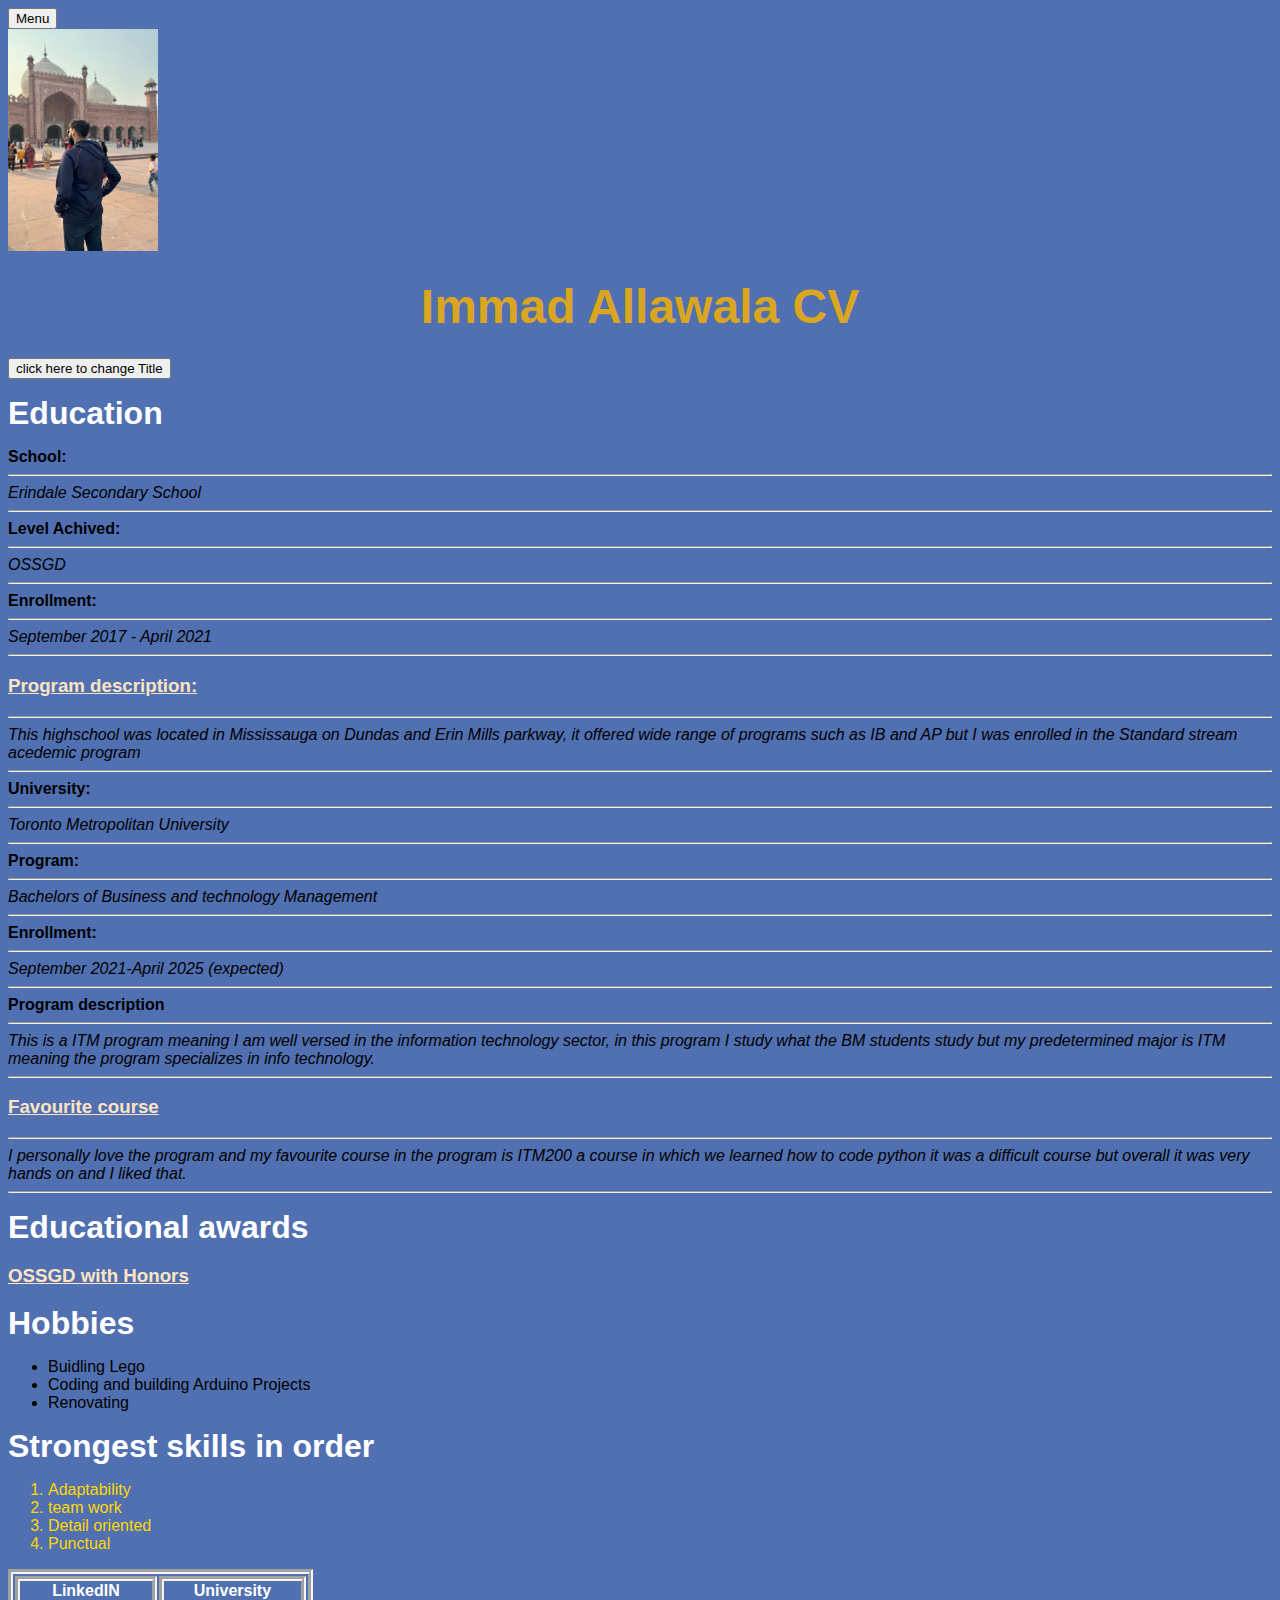
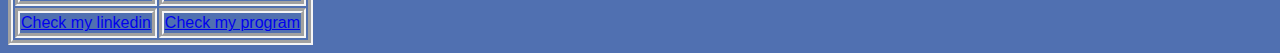
==== index.html @ 3194ed62 "Update index.html" ====
<!DOCTYPE html>
<html>
    <head>
        <div id="dropdown">
            <nav>
        
                 
                    <button class="drop" onmouseover="showDropdown('ecDropdown')" 
                    onmouseout="hideDropdown('ecDropdown')">Menu </button>
                    <div class="dropdown-content" id="ecDropdown" 
                    onmouseover="showDropdown('ecDropdown')" 
                    onmouseout="hideDropdown('ecDropdown')">
                    <div><a href="index.html">Extra curriculars </a></div>
                    <div><a href="image.html">test </a></div>
                    </div>
                 
        
                </div>
                </nav>

    <title>Immad Allawala CV</title>

<div id="myDP">
    <img src="Personal Photo" alt="Photo of me">
</div>

    </head>
    <div id="Heads">
        <h1>Immad Allawala CV</h1>
    </div>

    <link rel="stylesheet" href="style.css">
    <script type="module" src="./main.js"></script>

<body>

<button id="myBtn" type="button" >click here to change Title</button>
<div id="Edu">
    <H2>Education</H2>   
</div>
<section>

 <strong>School:</strong> <i> <hr> Erindale Secondary School </i> <hr>
 <b>Level Achived:</b> <hr> <i> OSSGD </i> <hr>
<b>Enrollment:</b> <hr> <i>September 2017 - April 2021</h2></i> <hr>
<h3><b>Program description:</b></h3>
<hr>
<i>This highschool was located in Mississauga on Dundas and Erin Mills parkway,
    it offered wide range of programs such as IB and AP but I was enrolled in the Standard stream acedemic program</i> <hr>

</section>

   <b>University:</b> <hr> <i>Toronto Metropolitan University</i> <hr>
   <b>Program:</b> <hr> <i>Bachelors of Business and technology Management</i> <hr>
   <b>Enrollment:</b> <hr> <i>September 2021-April 2025 (expected)</i> <hr>
   <b>Program description</b> <hr>
   <i> This is a ITM program meaning I am well versed in the information technology sector, in this program I study what the BM students study but my predetermined major is ITM meaning the program specializes in info technology.</i> <hr>
    <h3><b>Favourite course</b></h3> <hr>
     <i>I personally love the program and my favourite course in the program is ITM200 a course in which we learned how to code python it was a difficult course but overall it was very hands on and I liked that.</i> <hr>

<H2>Educational awards</H2>
<h3>OSSGD with Honors</h3>

<H2>Hobbies</H2>
<UL> 
<li>Buidling Lego</li>
<li>Coding and building Arduino Projects</li> 
<li>Renovating</li>
</UL>

<h2>Strongest skills in order</h2>
<ol type="1">
    <li>Adaptability</li>
    <li>team work</li>
    <li>Detail oriented</li>
    <li>Punctual</li>
</ol>
<div id="links">
<table>

    <tr>
        <th>LinkedIN</th>
        <th>University</th>
    </tr>
    <tr>
        <td>
            <a href="https://www.linkedin.com/in/immad-allawala-a79969172/">Check my linkedin</a>
        </td>
        <td>
            <a href="https://www.torontomu.ca/programs/undergraduate/business-technology-management/">Check my program</a>
        </td>
    </tr>
</table>
</div>

<style>

body {
    font-family: Arial;
    font-size: 12;
    background-color: rgb(80, 112, 177);
}

table, th, td {
    border: 5px #fff;
    color: white;
    border-color: whitesmoke;
    table-layout: auto;
    width: auto;
    border-style: groove;

}

h1 {
    color: goldenrod;
    text-align: center;
    font-size: 3em;
    margin-top: 0.5em;
    margin-bottom: 0.5em;
    margin-left: 1em;
    margin-right: 1em;
    text-align: center;
    font-weight: bolder;
}

h2 {
    color: white;
    text-align: left;
    font-size: 2em;
    margin-top: 0.5em;
    margin-bottom: 0.5em;
    margin-right: 1em;
    text-align: justify;
}

h3 {
     color: bisque;
     text-align: center;
     text-decoration: underline;
     text-transform: initial;
     text-align: justify;
}

p {
    font-family: 'Times New Roman', Times, serif;
    font-size: 2em;
    color: white;

}

a {
A:link {text-decoration:dotted}
A:visited {text-decoration:underline }
A:active {text-decoration:blue }
A:hover {text-decoration: underline; color: red;}
}

ol {
    color: gold;
}

img {
    width: 150px;
    height: auto;
}

.Zoomed {
    width: 400px;
    height: auto;
}

.Navi {
    color: burlywood;
    size: 1in;
}

nav {
    color:black ;
    size: 0.5in;
    text-underline-position: below;
}

.dropdown-content { display: none; }
        .nav-item { cursor: pointer; }
</style>

<script>
document.getElementById("myBtn").onclick = function() {
    var name = prompt("Please enter your name:", "");
    if (name != null && name != "") {
        document.getElementById("Heads").innerHTML = "Hello, " + name;
    }
};


document.getElementById("myDP").onclick = function() {
    var img = this.getElementsByTagName('img')[0];
    img.classList.toggle("Zoomed");
}

function highlight() {
    this.getElementsById(Navbar);
    Navbar.classList.toggle("Naviin");
}

function unhighlight() {
    this.getElementsById(Navbar);
    Navbar.classList.toggle("nav");
}


document.getElementById("myBtn").onclick = function() {
    var name = prompt("Please enter your name:", "");
    if (name != null && name != "") {
        document.getElementById("Heads").innerHTML = "Hello, " + name;
    }
};

document.getElementById("myDP").onclick = function() {
    var img = this.getElementsByTagName('img')[0];
    img.classList.toggle("Zoomed");
}

function showDropdown(dropdownId) {
    var dropdown = document.getElementById(dropdownId);
    dropdown.style.display = 'block';
}

function showDropdown(dropdownId) {
    var dropdown = document.getElementById(dropdownId);
    dropdown.style.display = 'block';
}

// hide dropdown
function hideDropdown(dropdownId) {
    var dropdown = document.getElementById(dropdownId);
    dropdown.style.display = 'none';
}

function showDropdown(dropdownId) {
    var dropdown = document.getElementById(dropdownId);
    dropdown.style.display = 'block';
}

// hide dropdown
function hideDropdown(dropdownId) {
    var dropdown = document.getElementById(dropdownId);
    dropdown.style.display = 'none';
}

</script>


</body>

</html>
---- style.css ----
body {
    font-family: Arial;
    font-size: 12;
    background-color: rgb(80, 112, 177);
}

table, th, td {
    border: 5px #fff;
    color: white;
    border-color: whitesmoke;
    table-layout: auto;
    width: auto;
    border-style: groove;

}

h1 {
    color: goldenrod;
    text-align: center;
    font-size: 3em;
    margin-top: 0.5em;
    margin-bottom: 0.5em;
    margin-left: 1em;
    margin-right: 1em;
    text-align: center;
    font-weight: bolder;
}

h2 {
    color: white;
    text-align: left;
    font-size: 2em;
    margin-top: 0.5em;
    margin-bottom: 0.5em;
    margin-right: 1em;
    text-align: justify;
}

h3 {
     color: bisque;
     text-align: center;
     text-decoration: underline;
     text-transform: initial;
     text-align: justify;
}

p {
    font-family: 'Times New Roman', Times, serif;
    font-size: 2em;
    color: white;

}

a {
A:link {text-decoration:dotted}
A:visited {text-decoration:underline }
A:active {text-decoration:blue }
A:hover {text-decoration: underline; color: red;}
}

ol {
    color: gold;
}

img {
    width: 150px;
    height: auto;
}

.Zoomed {
    width: 400px;
    height: auto;
}

.Navi {
    color: burlywood;
    size: 1in;
}

nav {
    color:black ;
    size: 0.5in;
    text-underline-position: below;
}

.dropdown-content { display: none; }
        .nav-item { cursor: pointer; }
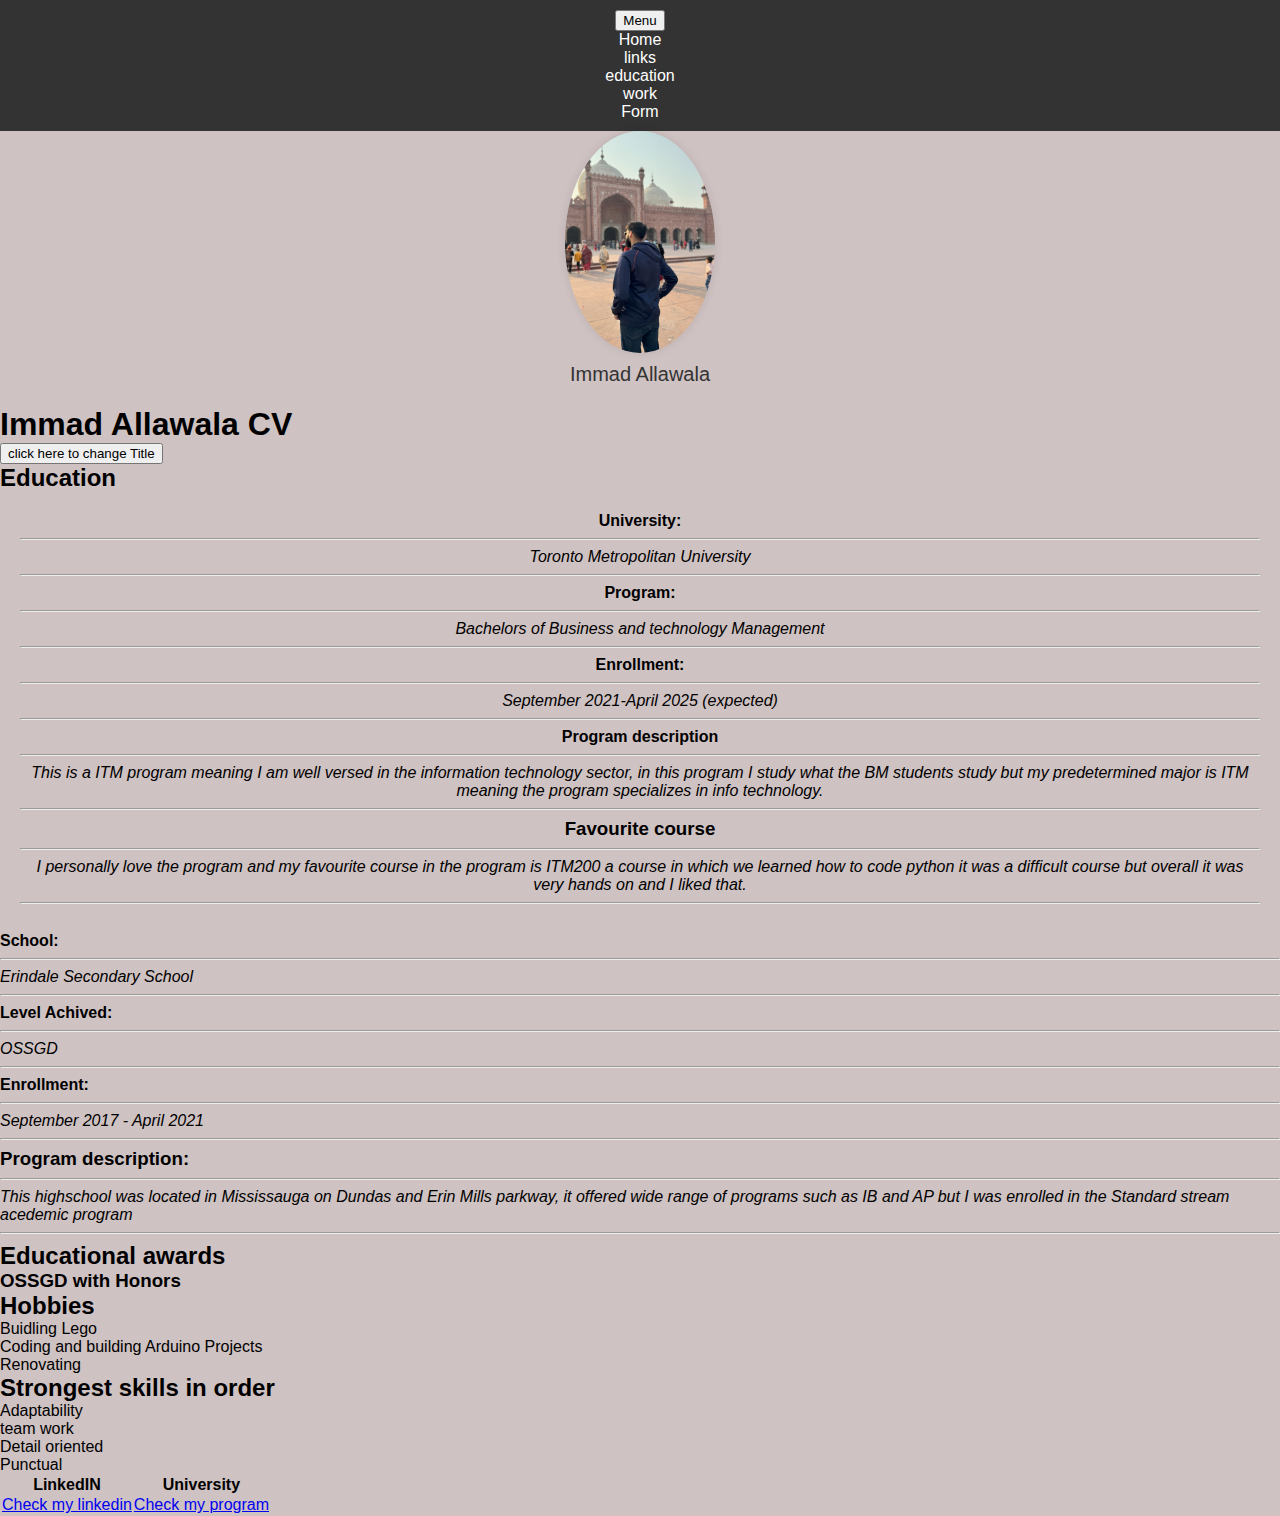
==== commit 19dd7334: "new site" ====
--- a/index.html
+++ b/index.html
@@ -10,8 +10,11 @@
                     <div class="dropdown-content" id="ecDropdown" 
                     onmouseover="showDropdown('ecDropdown')" 
                     onmouseout="hideDropdown('ecDropdown')">
-                    <div><a href="index.html">Extra curriculars </a></div>
-                    <div><a href="image.html">test </a></div>
+                    <div><a href="index.html">Home </a></div>
+                    <div><a href="links.html">links</a></div>
+                    <div><a href="education.html">education</a></div>
+                    <div><a href="work.html">work</a></div>
+                    <div><a href="form.html">Form</a></div>
                     </div>
                  
         
@@ -20,9 +23,13 @@
 
     <title>Immad Allawala CV</title>
 
-<div id="myDP">
-    <img src="Personal Photo" alt="Photo of me">
-</div>
+    <div id="myDP">
+        <img src="Personal Photo" alt="Photo of me">
+        <div id="myName">Immad Allawala</div>
+    </div>
+    
+    
+    
 
     </head>
     <div id="Heads">
@@ -40,23 +47,23 @@
 </div>
 <section>
 
- <strong>School:</strong> <i> <hr> Erindale Secondary School </i> <hr>
- <b>Level Achived:</b> <hr> <i> OSSGD </i> <hr>
-<b>Enrollment:</b> <hr> <i>September 2017 - April 2021</h2></i> <hr>
-<h3><b>Program description:</b></h3>
-<hr>
-<i>This highschool was located in Mississauga on Dundas and Erin Mills parkway,
-    it offered wide range of programs such as IB and AP but I was enrolled in the Standard stream acedemic program</i> <hr>
+    <b>University:</b> <hr> <i>Toronto Metropolitan University</i> <hr>
+    <b>Program:</b> <hr> <i>Bachelors of Business and technology Management</i> <hr>
+    <b>Enrollment:</b> <hr> <i>September 2021-April 2025 (expected)</i> <hr>
+    <b>Program description</b> <hr>
+    <i> This is a ITM program meaning I am well versed in the information technology sector, in this program I study what the BM students study but my predetermined major is ITM meaning the program specializes in info technology.</i> <hr>
+     <h3><b>Favourite course</b></h3> <hr>
+      <i>I personally love the program and my favourite course in the program is ITM200 a course in which we learned how to code python it was a difficult course but overall it was very hands on and I liked that.</i> <hr>
 
 </section>
 
-   <b>University:</b> <hr> <i>Toronto Metropolitan University</i> <hr>
-   <b>Program:</b> <hr> <i>Bachelors of Business and technology Management</i> <hr>
-   <b>Enrollment:</b> <hr> <i>September 2021-April 2025 (expected)</i> <hr>
-   <b>Program description</b> <hr>
-   <i> This is a ITM program meaning I am well versed in the information technology sector, in this program I study what the BM students study but my predetermined major is ITM meaning the program specializes in info technology.</i> <hr>
-    <h3><b>Favourite course</b></h3> <hr>
-     <i>I personally love the program and my favourite course in the program is ITM200 a course in which we learned how to code python it was a difficult course but overall it was very hands on and I liked that.</i> <hr>
+     <strong>School:</strong> <i> <hr> Erindale Secondary School </i> <hr>
+     <b>Level Achived:</b> <hr> <i> OSSGD </i> <hr>
+    <b>Enrollment:</b> <hr> <i>September 2017 - April 2021</h2></i> <hr>
+    <h3><b>Program description:</b></h3>
+    <hr>
+    <i>This highschool was located in Mississauga on Dundas and Erin Mills parkway,
+        it offered wide range of programs such as IB and AP but I was enrolled in the Standard stream acedemic program</i> <hr>
 
 <H2>Educational awards</H2>
 <h3>OSSGD with Honors</h3>
@@ -92,97 +99,6 @@
     </tr>
 </table>
 </div>
-
-<style>
-
-body {
-    font-family: Arial;
-    font-size: 12;
-    background-color: rgb(80, 112, 177);
-}
-
-table, th, td {
-    border: 5px #fff;
-    color: white;
-    border-color: whitesmoke;
-    table-layout: auto;
-    width: auto;
-    border-style: groove;
-
-}
-
-h1 {
-    color: goldenrod;
-    text-align: center;
-    font-size: 3em;
-    margin-top: 0.5em;
-    margin-bottom: 0.5em;
-    margin-left: 1em;
-    margin-right: 1em;
-    text-align: center;
-    font-weight: bolder;
-}
-
-h2 {
-    color: white;
-    text-align: left;
-    font-size: 2em;
-    margin-top: 0.5em;
-    margin-bottom: 0.5em;
-    margin-right: 1em;
-    text-align: justify;
-}
-
-h3 {
-     color: bisque;
-     text-align: center;
-     text-decoration: underline;
-     text-transform: initial;
-     text-align: justify;
-}
-
-p {
-    font-family: 'Times New Roman', Times, serif;
-    font-size: 2em;
-    color: white;
-
-}
-
-a {
-A:link {text-decoration:dotted}
-A:visited {text-decoration:underline }
-A:active {text-decoration:blue }
-A:hover {text-decoration: underline; color: red;}
-}
-
-ol {
-    color: gold;
-}
-
-img {
-    width: 150px;
-    height: auto;
-}
-
-.Zoomed {
-    width: 400px;
-    height: auto;
-}
-
-.Navi {
-    color: burlywood;
-    size: 1in;
-}
-
-nav {
-    color:black ;
-    size: 0.5in;
-    text-underline-position: below;
-}
-
-.dropdown-content { display: none; }
-        .nav-item { cursor: pointer; }
-</style>
 
 <script>
 document.getElementById("myBtn").onclick = function() {
--- a/style.css
+++ b/style.css
@@ -1,87 +1,102 @@
-body {
-    font-family: Arial;
-    font-size: 12;
-    background-color: rgb(80, 112, 177);
+/* Resetting default margin and padding */
+body, h1, h2, h3, p, ul, ol, li, table, th, td {
+    margin: 0;
+    padding: 0;
 }
 
-table, th, td {
-    border: 5px #fff;
-    color: white;
-    border-color: whitesmoke;
-    table-layout: auto;
-    width: auto;
-    border-style: groove;
+body {
+    font-family: Arial, sans-serif;
+    margin: 0;
+    padding: 0;
+    background-color: #f5f5f5; /* Background color for the body */
+}
 
+header {
+    background-color: #333;
+    color: #fff;
+    text-align: center;
+    padding: 20px 0;
 }
 
 h1 {
-    color: goldenrod;
-    text-align: center;
-    font-size: 3em;
-    margin-top: 0.5em;
-    margin-bottom: 0.5em;
-    margin-left: 1em;
-    margin-right: 1em;
-    text-align: center;
-    font-weight: bolder;
-}
-
-h2 {
-    color: white;
-    text-align: left;
-    font-size: 2em;
-    margin-top: 0.5em;
-    margin-bottom: 0.5em;
-    margin-right: 1em;
-    text-align: justify;
-}
-
-h3 {
-     color: bisque;
-     text-align: center;
-     text-decoration: underline;
-     text-transform: initial;
-     text-align: justify;
-}
-
-p {
-    font-family: 'Times New Roman', Times, serif;
-    font-size: 2em;
-    color: white;
-
-}
-
-a {
-A:link {text-decoration:dotted}
-A:visited {text-decoration:underline }
-A:active {text-decoration:blue }
-A:hover {text-decoration: underline; color: red;}
-}
-
-ol {
-    color: gold;
-}
-
-img {
-    width: 150px;
-    height: auto;
-}
-
-.Zoomed {
-    width: 400px;
-    height: auto;
-}
-
-.Navi {
-    color: burlywood;
-    size: 1in;
+    margin: 0;
 }
 
 nav {
-    color:black ;
-    size: 0.5in;
-    text-underline-position: below;
+    background-color: #333;
+    color: #fff;
+    text-align: center;
+    padding: 10px 0;
 }
 
-.dropdown-content { display: none; }
-        .nav-item { cursor: pointer; }+nav a {
+    color: #fff;
+    text-decoration: none;
+    padding: 0 10px;
+}
+
+nav a:hover {
+    text-decoration: underline;
+}
+
+section {
+    padding: 20px;
+    text-align: center; /* Align section content to center */
+}
+
+.container {
+    max-width: 800px;
+    margin: 0 auto; /* Centering the container */
+    background-color: #fff;
+    padding: 20px;
+    border-radius: 8px;
+    box-shadow: 0 0 10px rgba(0, 0, 0, 0.1); /* Adding a subtle shadow */
+}
+
+.intro {
+    font-size: 18px;
+    margin-bottom: 20px;
+}
+
+.btn {
+    background-color: #007bff;
+    color: #fff;
+    padding: 10px 20px;
+    border: none;
+    border-radius: 4px;
+    cursor: pointer;
+    transition: background-color 0.3s;
+}
+
+.btn:hover {
+    background-color: #0056b3;
+}
+
+.btn:focus {
+    outline: none;
+}
+
+#myDP {
+    text-align: center; /* Center the image and text */
+    margin-bottom: 20px; /* Add some space below the image */
+}
+
+#myDP img {
+    max-width: 150px; /* Set maximum width for the image */
+    height: auto; /* Maintain aspect ratio */
+    border-radius: 50%; /* Apply border-radius to create a circular shape */
+    box-shadow: 0 0 10px rgba(0, 0, 0, 0.1); /* Add a subtle shadow */
+    display: block; /* Ensure the image is displayed as a block element */
+    margin: 0 auto 10px; /* Center the image horizontally and add some space below */
+}
+
+#myName {
+    font-size: 20px; /* Adjust font size as needed */
+    color: #333; /* Set text color */
+}
+
+/* New background styling */
+body {
+    background-color: #f7e9e9; /* Light gray background */
+    background-image: linear-gradient(45deg, #cfc2c2, #cfc2c2); /* Gradient background */
+}
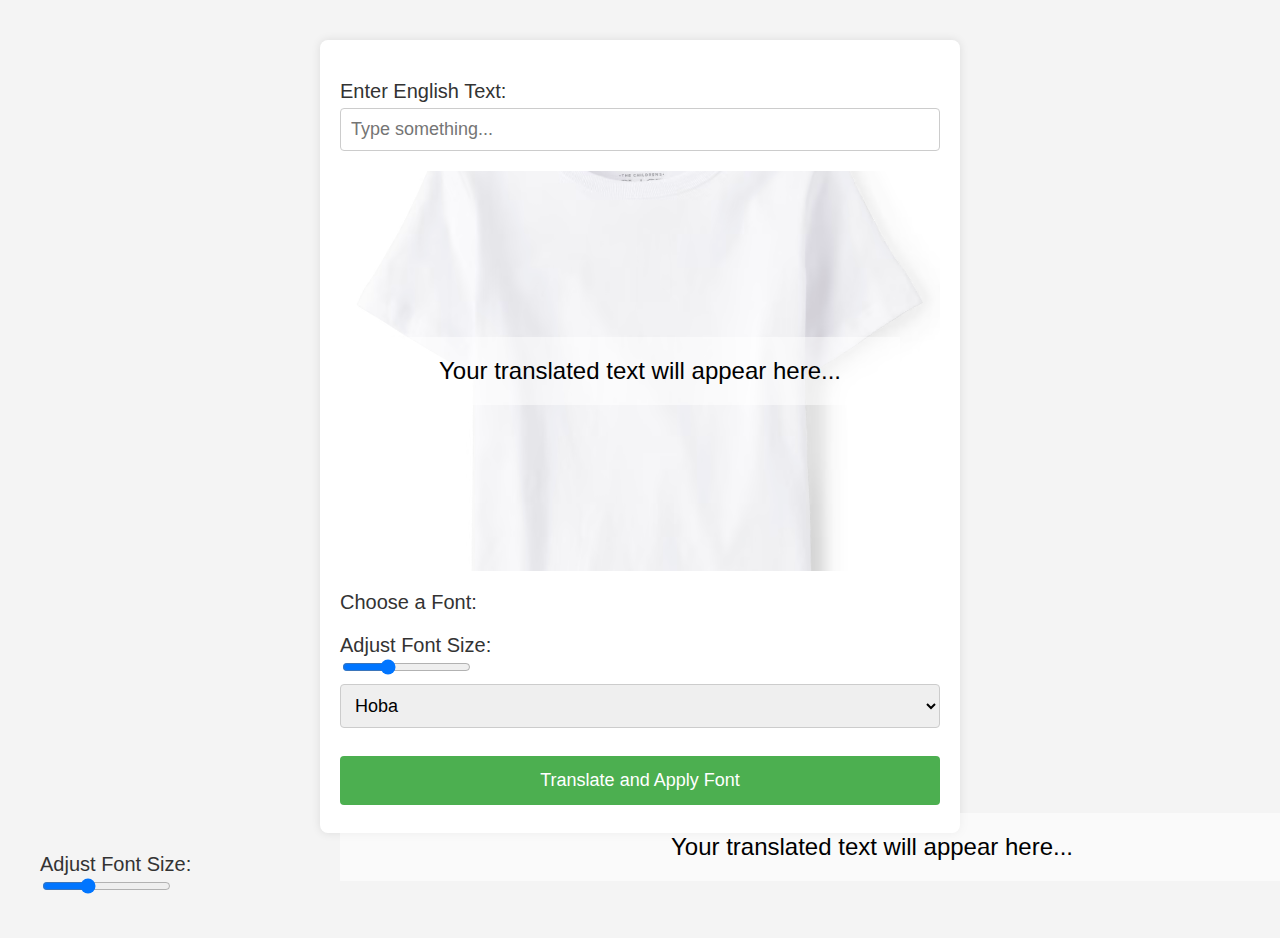
==== commit 3020f0c3: "Add files via upload" ====
--- a/index.html
+++ b/index.html
@@ -1,172 +1,186 @@
 <!DOCTYPE html>
-<html>
-    <head>
-        <div id="dropdown">
-            <nav>
-        
-                 
-                    <button class="drop" onmouseover="showDropdown('ecDropdown')" 
-                    onmouseout="hideDropdown('ecDropdown')">Menu </button>
-                    <div class="dropdown-content" id="ecDropdown" 
-                    onmouseover="showDropdown('ecDropdown')" 
-                    onmouseout="hideDropdown('ecDropdown')">
-                    <div><a href="index.html">Home </a></div>
-                    <div><a href="links.html">links</a></div>
-                    <div><a href="education.html">education</a></div>
-                    <div><a href="work.html">work</a></div>
-                    <div><a href="form.html">Form</a></div>
-                    </div>
-                 
-        
-                </div>
-                </nav>
+<html lang="en">
+<head>
+<meta charset="UTF-8">
+<title>Text Translator and Font Styler</title>
+<style>
+    body {
+        font-family: Arial, sans-serif;
+        margin: 20px;
+        padding: 20px;
+        background-color: #f4f4f4;
+        color: #333;
+    }
 
-    <title>Immad Allawala CV</title>
+    .container {
+        max-width: 600px;
+        margin: auto;
+        background: white;
+        padding: 20px;
+        border-radius: 8px;
+        box-shadow: 0 0 10px rgba(0, 0, 0, 0.1);
+    }
 
-    <div id="myDP">
-        <img src="Personal Photo" alt="Photo of me">
-        <div id="myName">Immad Allawala</div>
+    label {
+        margin-top: 20px;
+        display: block;
+        font-size: 20px;
+        color: #333;
+    }
+
+    input[type="text"], select {
+        width: 100%;
+        padding: 10px;
+        margin-top: 5px;
+        margin-bottom: 20px;
+        display: inline-block;
+        border: 1px solid #ccc;
+        border-radius: 4px;
+        box-sizing: border-box;
+        font-size: 18px;
+    }
+
+    button {
+        width: 100%;
+        background-color: #4CAF50;
+        color: white;
+        padding: 14px 20px;
+        margin: 8px 0;
+        border: none;
+        border-radius: 4px;
+        cursor: pointer;
+        font-size: 18px;
+    }
+
+    button:hover {
+        background-color: #45a049;
+    }
+
+    .image-container {
+    position: relative;
+    width: 100%; /* Adjust based on your preference */
+    height: 400px; /* Adjust based on your preference or the aspect ratio of your image */
+    background-image: url('white_shirt.avif'); /* Path to your image */
+    background-size: cover;
+    background-position: center;
+    display: flex;
+    justify-content: center;
+    align-items: center;
+}
+
+#translatedText {
+    position: absolute; /* Positioning it over the image */
+    width: 80%; /* Adjust based on your preference */
+    text-align: center;
+    font-size: 24px; /* Or use the dynamic size from your slider */
+    color: #000; /* Color of your text */
+    padding: 20px;
+    background-color: rgba(255, 255, 255, 0.5); /* Optional: adds a semi-transparent layer to increase text readability */
+}
+
+
+    @font-face {
+        font-family: 'Hoba';
+        src: url('./Hoba-GOwzg.ttf') format('truetype');
+    }
+
+    @font-face {
+        font-family: 'JannaLTBold';
+        src: url('./Janna LT Bold.ttf') format('truetype');
+    }
+
+    @font-face {
+        font-family: 'DiwaniLetter';
+        src: url('./Diwani Letter Regular.ttf') format('truetype');
+    }
+</style>
+</head>
+<body>
+
+<div class="container">
+    <div>
+        <label for="textToTranslate">Enter English Text:</label>
+        <input type="text" id="textToTranslate" placeholder="Type something...">
+    </div>
+    <div class="image-container">
+        <div id="translatedText">Your translated text will appear here...</div>
     </div>
     
-    
-    
-
-    </head>
-    <div id="Heads">
-        <h1>Immad Allawala CV</h1>
+    <div>
+        <label for="fonts">Choose a Font:</label>
+        <div>
+            <label for="fontSizeSlider">Adjust Font Size:</label>
+            <input type="range" id="fontSizeSlider" min="16" max="40" value="24">
+        </div>
+        <select id="fonts">
+            <option value="Hoba">Hoba</option>
+            <option value="JannaLTBold">Janna LT Bold</option>
+            <option value="DiwaniLetter">Diwani Letter</option>
+        </select>
     </div>
 
-    <link rel="stylesheet" href="style.css">
-    <script type="module" src="./main.js"></script>
+    <button onclick="translateText()">Translate and Apply Font</button>
 
-<body>
-
-<button id="myBtn" type="button" >click here to change Title</button>
-<div id="Edu">
-    <H2>Education</H2>   
+    <div id="translatedText">Your translated text will appear here...</div>
 </div>
-<section>
-
-    <b>University:</b> <hr> <i>Toronto Metropolitan University</i> <hr>
-    <b>Program:</b> <hr> <i>Bachelors of Business and technology Management</i> <hr>
-    <b>Enrollment:</b> <hr> <i>September 2021-April 2025 (expected)</i> <hr>
-    <b>Program description</b> <hr>
-    <i> This is a ITM program meaning I am well versed in the information technology sector, in this program I study what the BM students study but my predetermined major is ITM meaning the program specializes in info technology.</i> <hr>
-     <h3><b>Favourite course</b></h3> <hr>
-      <i>I personally love the program and my favourite course in the program is ITM200 a course in which we learned how to code python it was a difficult course but overall it was very hands on and I liked that.</i> <hr>
-
-</section>
-
-     <strong>School:</strong> <i> <hr> Erindale Secondary School </i> <hr>
-     <b>Level Achived:</b> <hr> <i> OSSGD </i> <hr>
-    <b>Enrollment:</b> <hr> <i>September 2017 - April 2021</h2></i> <hr>
-    <h3><b>Program description:</b></h3>
-    <hr>
-    <i>This highschool was located in Mississauga on Dundas and Erin Mills parkway,
-        it offered wide range of programs such as IB and AP but I was enrolled in the Standard stream acedemic program</i> <hr>
-
-<H2>Educational awards</H2>
-<h3>OSSGD with Honors</h3>
-
-<H2>Hobbies</H2>
-<UL> 
-<li>Buidling Lego</li>
-<li>Coding and building Arduino Projects</li> 
-<li>Renovating</li>
-</UL>
-
-<h2>Strongest skills in order</h2>
-<ol type="1">
-    <li>Adaptability</li>
-    <li>team work</li>
-    <li>Detail oriented</li>
-    <li>Punctual</li>
-</ol>
-<div id="links">
-<table>
-
-    <tr>
-        <th>LinkedIN</th>
-        <th>University</th>
-    </tr>
-    <tr>
-        <td>
-            <a href="https://www.linkedin.com/in/immad-allawala-a79969172/">Check my linkedin</a>
-        </td>
-        <td>
-            <a href="https://www.torontomu.ca/programs/undergraduate/business-technology-management/">Check my program</a>
-        </td>
-    </tr>
-</table>
+<div>
+    <label for="fontSizeSlider">Adjust Font Size:</label>
+    <input type="range" id="fontSizeSlider" min="16" max="40" value="24">
 </div>
 
 <script>
-document.getElementById("myBtn").onclick = function() {
-    var name = prompt("Please enter your name:", "");
-    if (name != null && name != "") {
-        document.getElementById("Heads").innerHTML = "Hello, " + name;
+async function translateText() {
+    const textToTranslate = document.getElementById('textToTranslate').value;
+    const font = document.getElementById('fonts').value;
+    
+    // Placeholder for actual translation logic
+    const translatedText = "مثال على نص مترجم"; // This should be replaced with actual translated text
+
+    const displayDiv = document.getElementById('translatedText');
+    displayDiv.textContent = translatedText;
+    displayDiv.style.fontFamily = font;
+}
+
+async function translateText() {
+    const textToTranslate = document.getElementById('textToTranslate').value;
+    const font = document.getElementById('fonts').value;
+    
+    let displayText = textToTranslate;
+    
+    // Detect if the input text is English
+    if (/^[a-zA-Z\s]+$/.test(textToTranslate)) {
+        // Placeholder for translation logic to Arabic
+        // This should be replaced with actual translation if the text is in English
+        displayText = "مثال على نص مترجم"; // Example translated text
     }
-};
+    // If the text is not English, it's assumed to be Arabic or non-English that doesn't require translation
+    
+    const displayDiv = document.getElementById('translatedText');
+    displayDiv.textContent = displayText;
+    displayDiv.style.fontFamily = font;
+}
+
+document.addEventListener('DOMContentLoaded', function() {
+    const fontSizeSlider = document.getElementById('fontSizeSlider');
+    const translatedTextDiv = document.getElementById('translatedText');
+
+    // Function to update font size
+    function updateFontSize() {
+        const newSize = fontSizeSlider.value + 'px';
+        translatedTextDiv.style.fontSize = newSize;
+    }
+
+    // Initial set to match the slider's default value
+    updateFontSize();
+
+    // Event listener for slider changes
+    fontSizeSlider.addEventListener('input', updateFontSize);
+});
 
 
-document.getElementById("myDP").onclick = function() {
-    var img = this.getElementsByTagName('img')[0];
-    img.classList.toggle("Zoomed");
-}
-
-function highlight() {
-    this.getElementsById(Navbar);
-    Navbar.classList.toggle("Naviin");
-}
-
-function unhighlight() {
-    this.getElementsById(Navbar);
-    Navbar.classList.toggle("nav");
-}
-
-
-document.getElementById("myBtn").onclick = function() {
-    var name = prompt("Please enter your name:", "");
-    if (name != null && name != "") {
-        document.getElementById("Heads").innerHTML = "Hello, " + name;
-    }
-};
-
-document.getElementById("myDP").onclick = function() {
-    var img = this.getElementsByTagName('img')[0];
-    img.classList.toggle("Zoomed");
-}
-
-function showDropdown(dropdownId) {
-    var dropdown = document.getElementById(dropdownId);
-    dropdown.style.display = 'block';
-}
-
-function showDropdown(dropdownId) {
-    var dropdown = document.getElementById(dropdownId);
-    dropdown.style.display = 'block';
-}
-
-// hide dropdown
-function hideDropdown(dropdownId) {
-    var dropdown = document.getElementById(dropdownId);
-    dropdown.style.display = 'none';
-}
-
-function showDropdown(dropdownId) {
-    var dropdown = document.getElementById(dropdownId);
-    dropdown.style.display = 'block';
-}
-
-// hide dropdown
-function hideDropdown(dropdownId) {
-    var dropdown = document.getElementById(dropdownId);
-    dropdown.style.display = 'none';
-}
-
+// Implement the actual translation function based on the API you choose
+// async function translateToArabic(text) { /* API call logic here */ }
 </script>
 
-
 </body>
-
 </html>
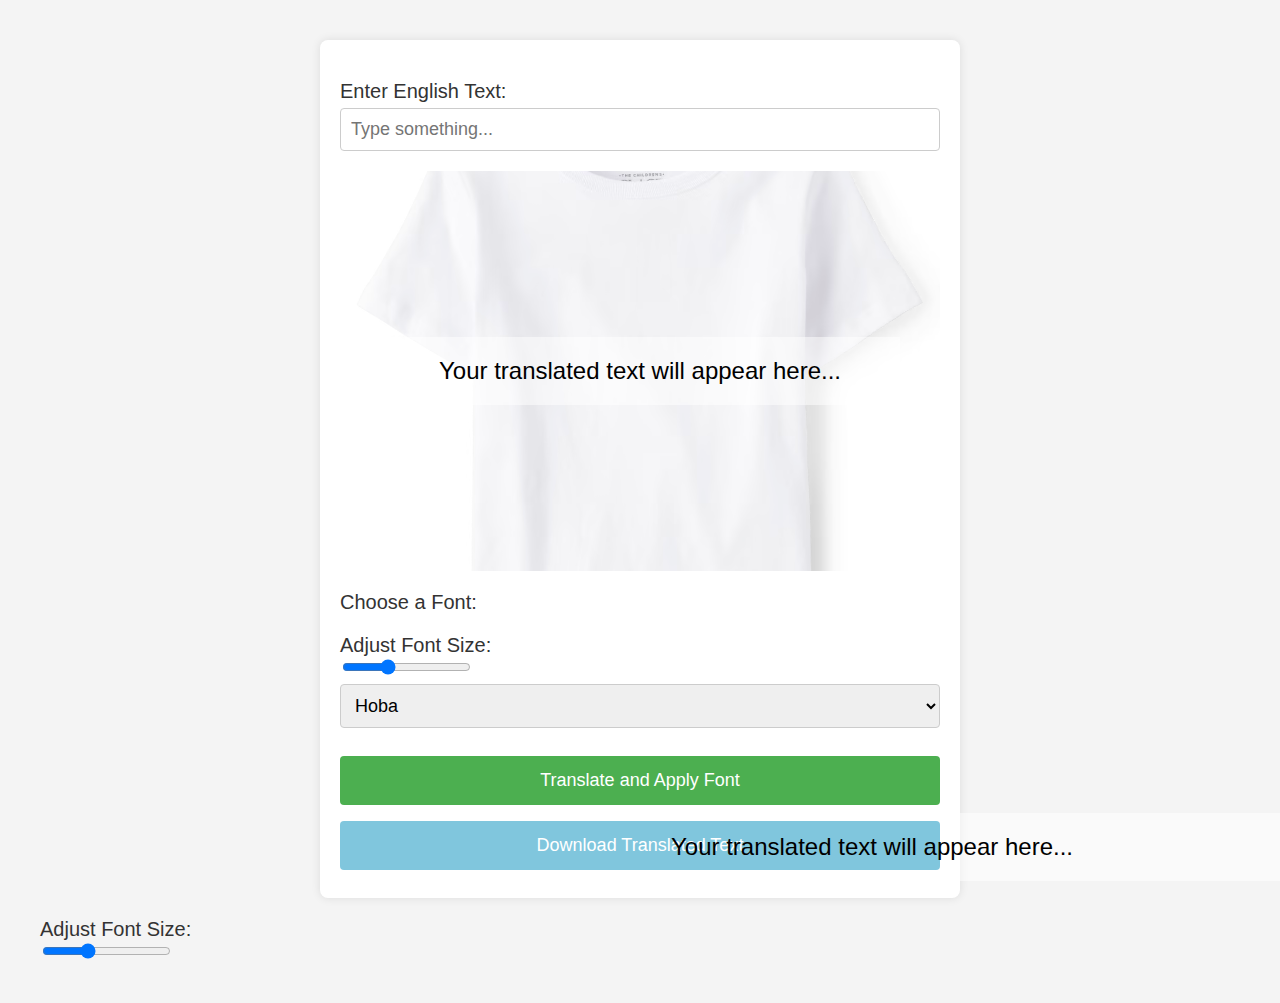
==== commit 20a82aa7: "New code" ====
--- a/index.html
+++ b/index.html
@@ -78,21 +78,36 @@
     background-color: rgba(255, 255, 255, 0.5); /* Optional: adds a semi-transparent layer to increase text readability */
 }
 
+.download-button {
+    width: 100%;
+    background-color: #008CBA;
+    color: white;
+    padding: 14px 20px;
+    margin: 8px 0;
+    border: none;
+    border-radius: 4px;
+    cursor: pointer;
+    font-size: 18px;
+}
 
-    @font-face {
-        font-family: 'Hoba';
-        src: url('./Hoba-GOwzg.ttf') format('truetype');
-    }
+.download-button:hover {
+    background-color: #005F6B;
+}
 
-    @font-face {
-        font-family: 'JannaLTBold';
-        src: url('./Janna LT Bold.ttf') format('truetype');
-    }
+@font-face {
+    font-family: 'Hoba';
+    src: url('./Hoba-GOwzg.ttf') format('truetype');
+}
 
-    @font-face {
-        font-family: 'DiwaniLetter';
-        src: url('./Diwani Letter Regular.ttf') format('truetype');
-    }
+@font-face {
+    font-family: 'JannaLTBold';
+    src: url('./Janna LT Bold.ttf') format('truetype');
+}
+
+@font-face {
+    font-family: 'DiwaniLetter';
+    src: url('./Diwani Letter Regular.ttf') format('truetype');
+}
 </style>
 </head>
 <body>
@@ -122,6 +137,8 @@
     <button onclick="translateText()">Translate and Apply Font</button>
 
     <div id="translatedText">Your translated text will appear here...</div>
+    
+    <button class="download-button" onclick="downloadText()">Download Translated Text</button>
 </div>
 <div>
     <label for="fontSizeSlider">Adjust Font Size:</label>
@@ -129,18 +146,6 @@
 </div>
 
 <script>
-async function translateText() {
-    const textToTranslate = document.getElementById('textToTranslate').value;
-    const font = document.getElementById('fonts').value;
-    
-    // Placeholder for actual translation logic
-    const translatedText = "مثال على نص مترجم"; // This should be replaced with actual translated text
-
-    const displayDiv = document.getElementById('translatedText');
-    displayDiv.textContent = translatedText;
-    displayDiv.style.fontFamily = font;
-}
-
 async function translateText() {
     const textToTranslate = document.getElementById('textToTranslate').value;
     const font = document.getElementById('fonts').value;
@@ -158,6 +163,13 @@
     const displayDiv = document.getElementById('translatedText');
     displayDiv.textContent = displayText;
     displayDiv.style.fontFamily = font;
+}
+
+async function downloadText() {
+    const translatedText = document.getElementById('translatedText').textContent;
+    const fileName = "translated_text.txt";
+    const blob = new Blob([translatedText], { type: "text/plain;charset=utf-8" });
+    saveAs(blob, fileName);
 }
 
 document.addEventListener('DOMContentLoaded', function() {
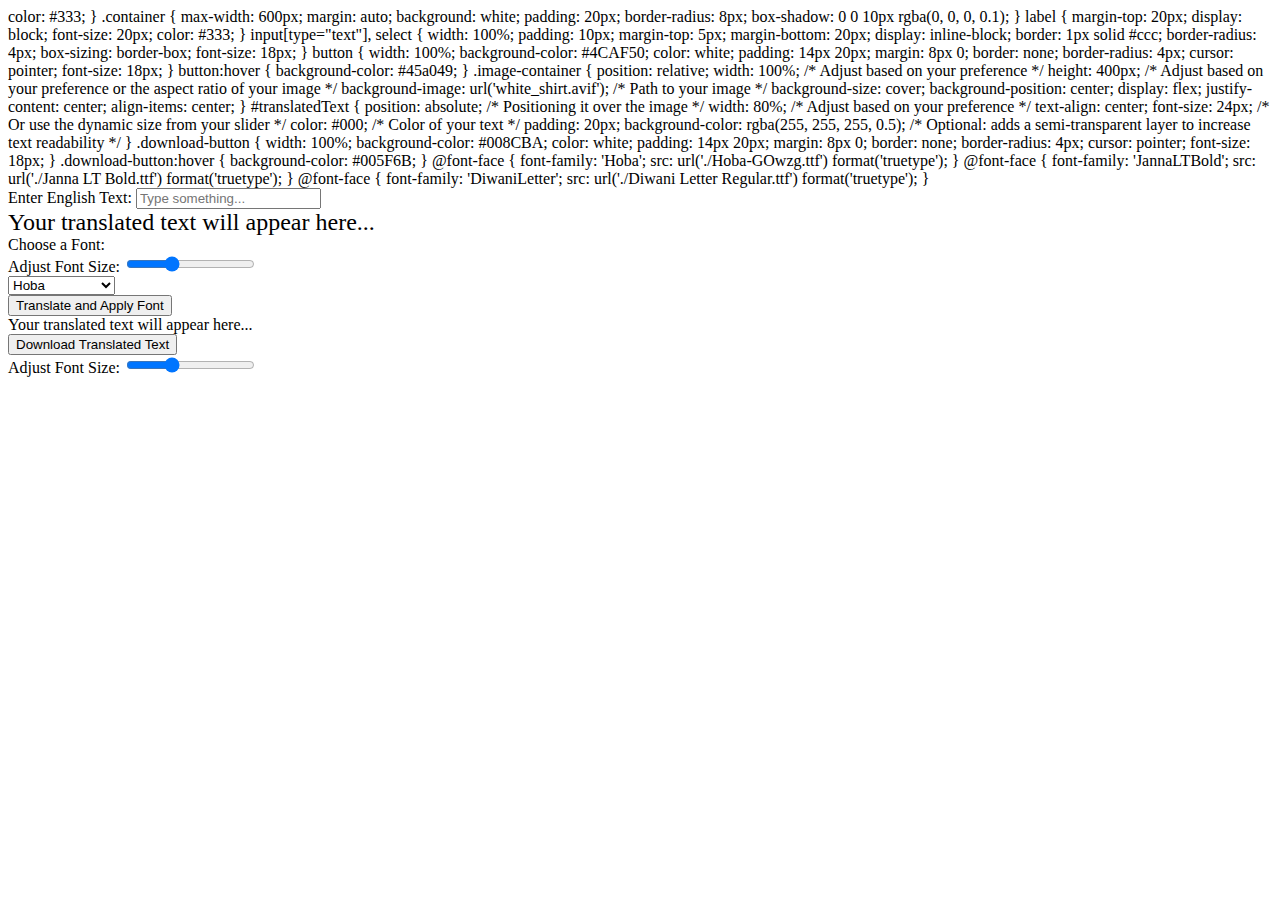
==== commit 06b20da8: "Update index.html" ====
--- a/index.html
+++ b/index.html
@@ -1,14 +1,4 @@
-<!DOCTYPE html>
-<html lang="en">
-<head>
-<meta charset="UTF-8">
-<title>Text Translator and Font Styler</title>
-<style>
-    body {
-        font-family: Arial, sans-serif;
-        margin: 20px;
-        padding: 20px;
-        background-color: #f4f4f4;
+
         color: #333;
     }
 
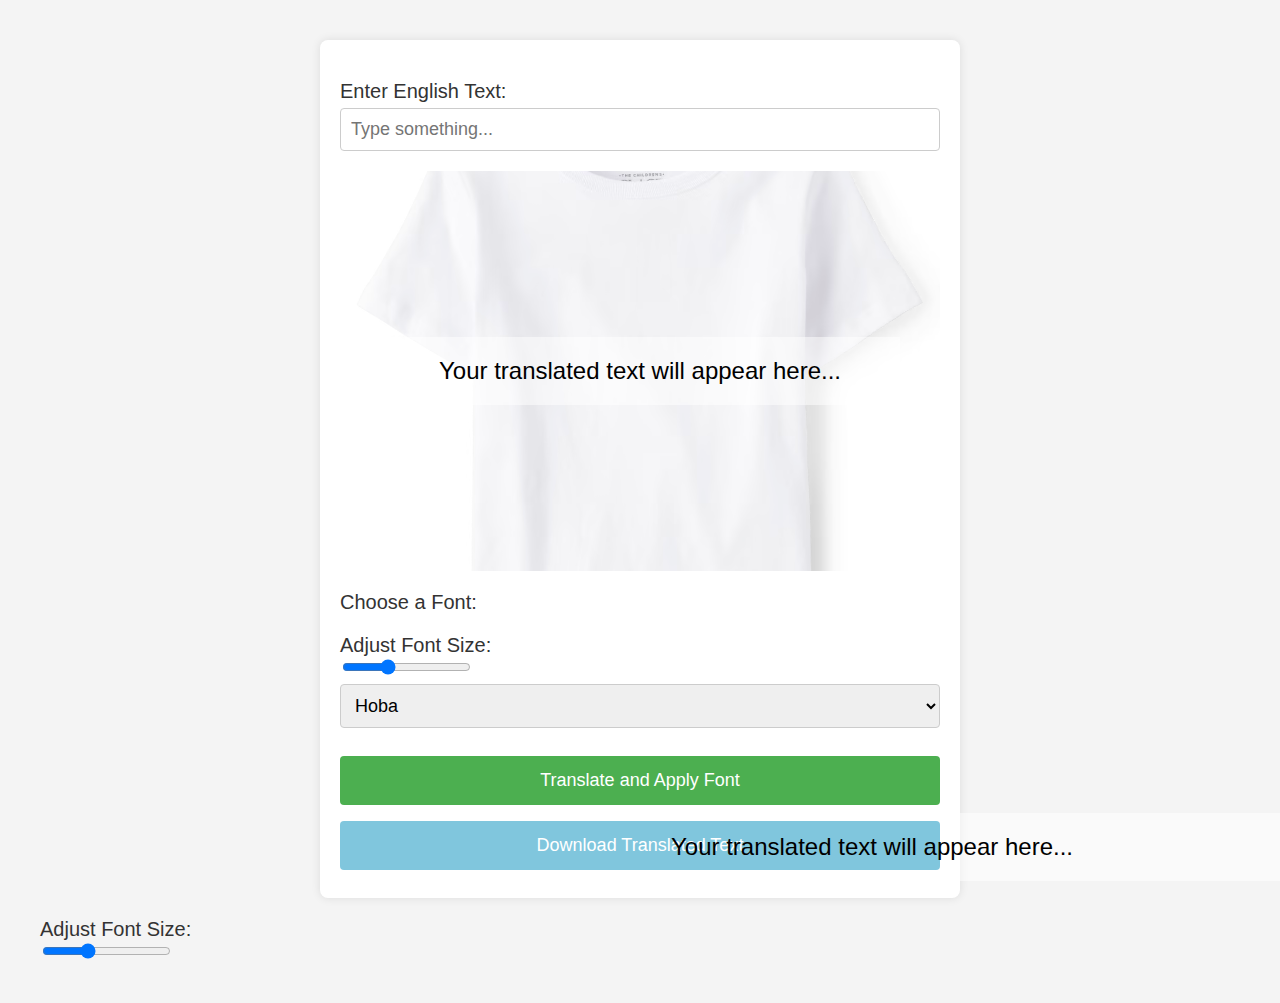
==== commit aeebbc32: "Update index.html" ====
--- a/index.html
+++ b/index.html
@@ -1,4 +1,14 @@
-
+<!DOCTYPE html>
+<html lang="en">
+<head>
+<meta charset="UTF-8">
+<title>Text Translator and Font Styler</title>
+<style>
+    body {
+        font-family: Arial, sans-serif;
+        margin: 20px;
+        padding: 20px;
+        background-color: #f4f4f4;
         color: #333;
     }
 
